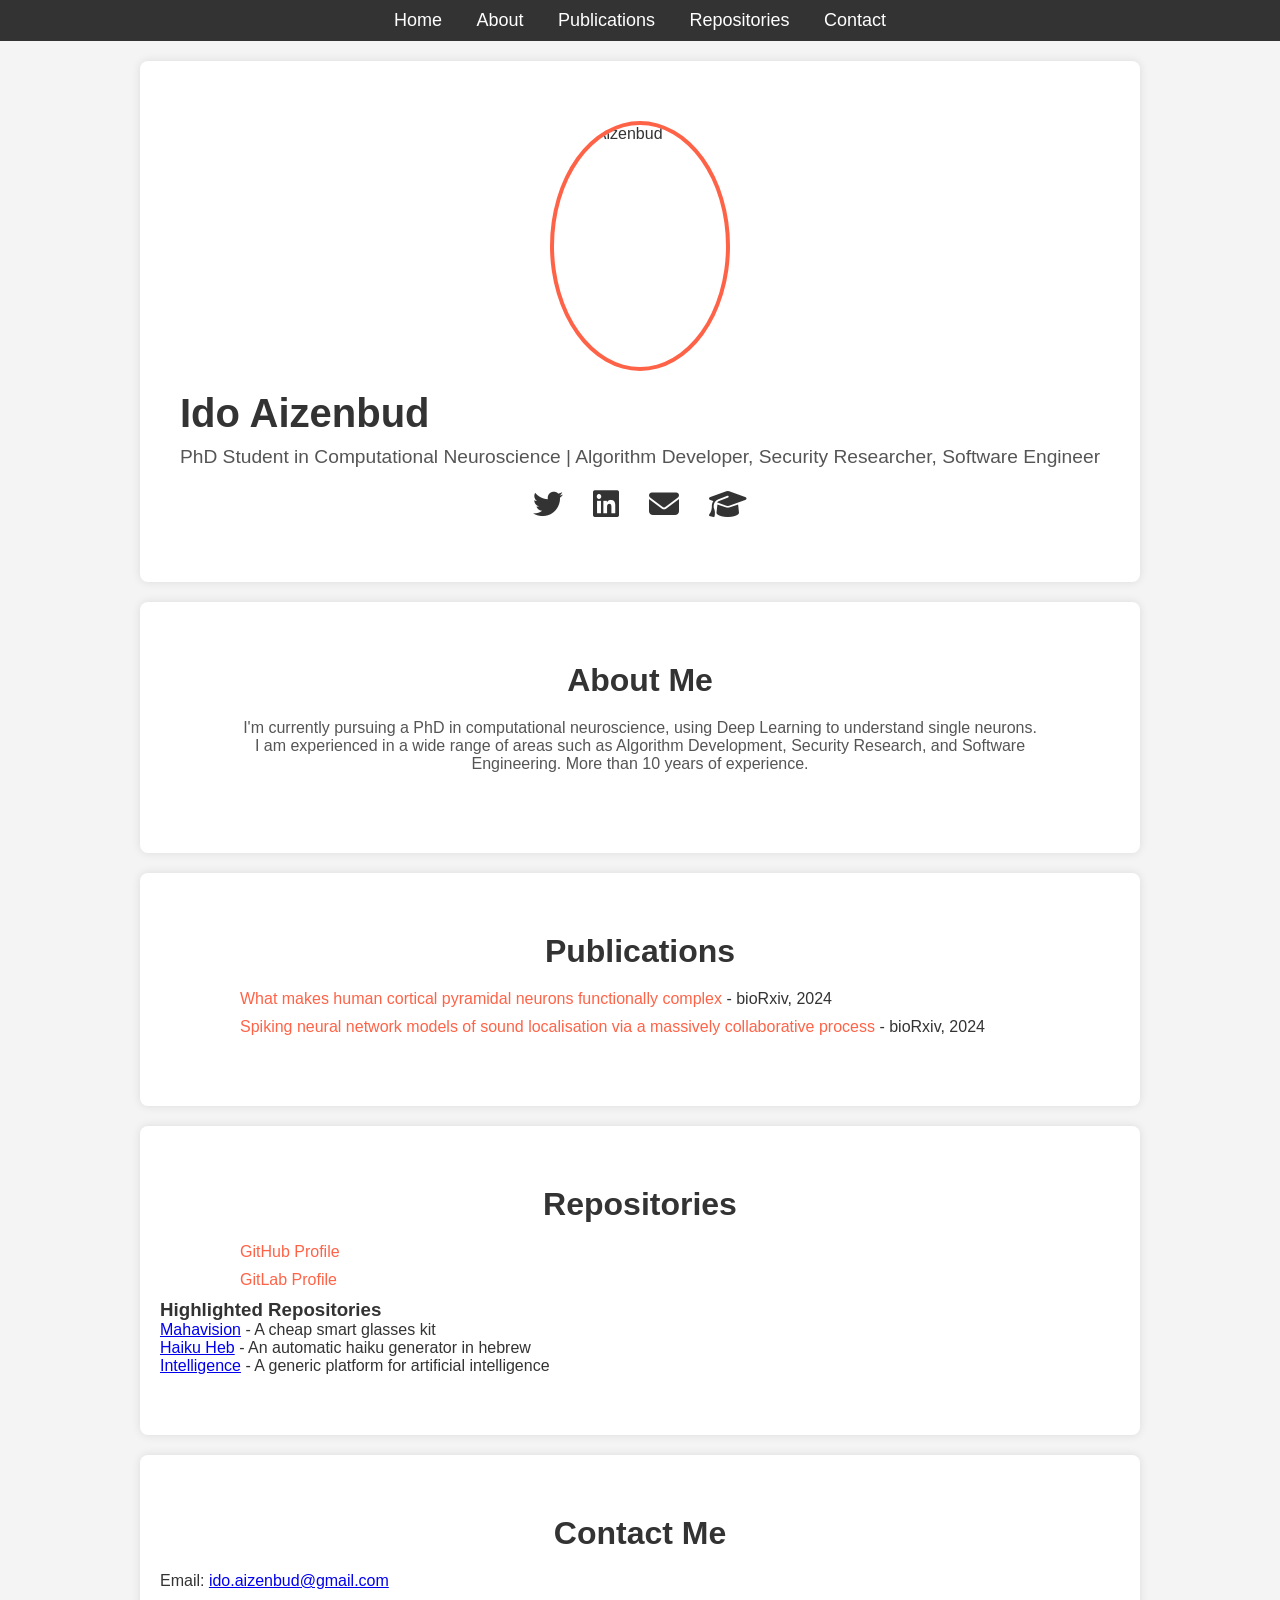
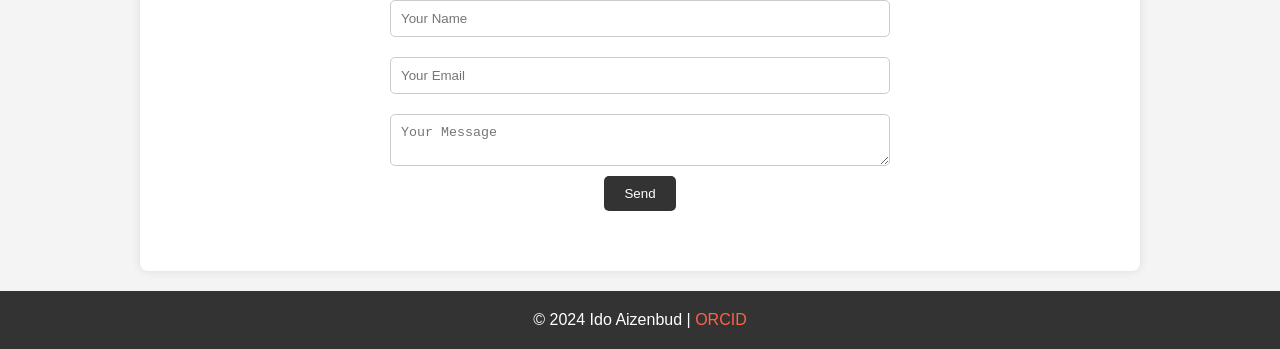
==== old_index.html @ a444102b "new design by gemini canvas" ====
<!DOCTYPE html>
<html lang="en">
<head>
  <meta charset="UTF-8">
  <meta name="viewport" content="width=device-width, initial-scale=1.0">
  <meta name="description" content="PhD Student in Computational Neuroscience | Algorithm Developer, Security Researcher, Software Engineer">
  <title>Ido Aizenbud</title>
  
  <!-- Font Awesome for social media icons -->
  <link rel="stylesheet" href="https://cdnjs.cloudflare.com/ajax/libs/font-awesome/6.4.0/css/all.min.css">
  
  <!-- Link to your CSS -->
  <link rel="stylesheet" href="styles.css">
</head>
<body>

  <!-- Header / Navigation Bar -->
  <header>
    <nav>
      <ul>
        <li><a href="#home">Home</a></li>
        <li><a href="#about">About</a></li>
        <!-- <li><a href="#research">Research</a></li> -->
        <!-- <li><a href="#projects">Projects</a></li> -->
        <li><a href="#publications">Publications</a></li>
        <li><a href="#repositories">Repositories</a></li>
        <li><a href="#contact">Contact</a></li>
      </ul>
    </nav>
  </header>

  <!-- Home Section -->
  <section id="home" class="section">
    <div class="home-content">
      <img src="profile-picture.jpg" alt="Ido Aizenbud" class="profile-picture">
      <div class="welcome-text">
        <h1>Ido Aizenbud</h1>
        <p>PhD Student in Computational Neuroscience | Algorithm Developer, Security Researcher, Software Engineer</p>
        <div class="social-links">
          <a href="https://x.com/IdoAizenbud" target="_blank"><i class="fab fa-twitter"></i></a>
          <a href="https://www.linkedin.com/in/ido-aizenbud-3700b7141/" target="_blank"><i class="fab fa-linkedin"></i></a>
          <a href="mailto:ido.aizenbud@gmail.com"><i class="fas fa-envelope"></i></a>
          <a href="https://scholar.google.com/citations?user=GvIP-xYAAAAJ&hl=en" target="_blank"><i class="fas fa-graduation-cap"></i></a>
        </div>
      </div>
    </div>
  </section>  

  <!-- About Section -->
  <section id="about" class="section">
    <h2>About Me</h2>
    <p>I'm currently pursuing a PhD in computational neuroscience, using Deep Learning to understand single neurons.
      I am experienced in a wide range of areas such as Algorithm Development, Security Research, and Software Engineering.
      More than 10 years of experience.</p>
    <!-- <a href="Your-CV-Link.pdf" target="_blank" class="cv-link">Download CV</a> -->
  </section>

  <!-- Research Section -->
  <!-- <section id="research" class="section">
    <h2>Research</h2>
    <p>My research focuses on computational models of neuronal dynamics, particularly in understanding the behavior of passive dendrites.</p>
  </section> -->

  <!-- Projects Section -->
  <!-- <section id="projects" class="section">
    <h2>Projects</h2>
    <div>
      <h3>Project 1: Computational Neuroscience Simulation</h3>
      <p>A detailed simulation of neuronal dynamics using Python and custom models.</p>
    </div>
    <div>
      <h3>Project 2: Security Research Tools</h3>
      <p>A collection of tools developed for security testing and vulnerability analysis.</p>
    </div>
  </section> -->

  <!-- Publications Section -->
  <section id="publications" class="section">
    <h2>Publications</h2>
    <ul>
      <li><a href="https://www.biorxiv.org/content/10.1101/2024.12.17.628883v1" target="_blank">What makes human cortical pyramidal neurons functionally complex</a> - bioRxiv, 2024</li>
      <li><a href="https://www.biorxiv.org/content/10.1101/2024.07.19.604252v1" target="_blank">Spiking neural network models of sound localisation via a massively collaborative process</a> - bioRxiv, 2024</li>
    </ul>
  </section>

  <!-- Repositories Section -->
  <section id="repositories" class="section">
    <h2>Repositories</h2>
    <ul>
      <li><a href="https://github.com/ido4848" target="_blank">GitHub Profile</a></li>
      <li><a href="https://gitlab.com/ido4848" target="_blank">GitLab Profile</a></li>
    </ul>
    <div>
      <h3>Highlighted Repositories</h3>
      <p><a href="https://gitlab.com/maha-vision" target="_blank">Mahavision</a> - A cheap smart glasses kit</p>
      <p><a href="https://github.com/ido4848/haiku-hebrew" target="_blank">Haiku Heb</a> - An automatic haiku generator in hebrew</p>
      <p><a href="https://github.com/ido4848/intelligence" target="_blank">Intelligence</a> - A generic platform for artificial intelligence</p>
    </div>
  </section>

  <!-- Contact Section -->
  <section id="contact" class="section">
    <h2>Contact Me</h2>
    <p>Email: <a href="mailto:ido.aizenbud@gmail.com">ido.aizenbud@gmail.com</a></p>
    <form id="contactForm">
      <input type="text" id="name" placeholder="Your Name" required>
      <input type="email" id="email" placeholder="Your Email" required>
      <textarea id="message" placeholder="Your Message" required></textarea>
      <button type="submit">Send</button>
    </form>
  </section>

  <!-- Footer -->
  <footer>
    <p>&copy; 2024 Ido Aizenbud | <a href="https://orcid.org/0009-0006-6855-567X" target="_blank">ORCID</a></p>
  </footer>

  <!-- Link to your JavaScript -->
  <script src="script.js"></script>
</body>
</html>
---- styles.css ----
/* Base Styles */
* {
    margin: 0;
    padding: 0;
    box-sizing: border-box;
  }
  
  body {
    font-family: Arial, sans-serif;
    background-color: #f4f4f4;
    color: #333;
  }
  
  /* Header Styles */
  header {
    background-color: #333;
    color: white;
    padding: 10px 0;
  }
  
  nav ul {
    list-style-type: none;
    text-align: center;
  }
  
  nav ul li {
    display: inline;
    margin: 0 15px;
  }
  
  nav ul li a {
    color: white;
    text-decoration: none;
    font-size: 18px;
  }
  
  /* Home Section Styles */
  .section {
    padding: 60px 20px;
    background-color: white;
    margin: 20px auto;
    border-radius: 8px;
    width: 90%;
    max-width: 1000px;
    box-shadow: 0 0 10px rgba(0, 0, 0, 0.1);
  }
  
  .home-content {
    display: flex;
    flex-direction: column;
    align-items: center;
  }
  
  .profile-picture {
    width: 180px;  /* Enlarged Picture */
    height: 250px; /* Enlarged Picture */
    border-radius: 50%;
    object-fit: cover;
    margin-bottom: 20px;
    border: 4px solid #ff6347;
  }
  
  .welcome-text h1 {
    margin-bottom: 10px;
    font-size: 2.5em;
  }
  
  .welcome-text p {
    font-size: 1.2em;
    color: #555;
  }
  
  /* Social Media Links Styles */
  .social-links {
    margin-top: 20px;
    display: flex;
    justify-content: center; /* Center the links */
  }
  
  .social-links a {
    color: #333;
    margin: 0 15px; /* Added more space between icons */
    font-size: 30px; /* Enlarged icons */
    transition: color 0.3s;
  }
  
  .social-links a:hover {
    color: #ff6347;
  }
  
  /* About Section */
  #about p {
    max-width: 800px;
    margin: 20px auto;
    text-align: center;
    color: #555;
  }
  
  .cv-link {
    display: inline-block;
    margin-top: 20px;
    padding: 10px 20px;
    background-color: #ff6347;
    color: white;
    text-decoration: none;
    border-radius: 5px;
  }
  
  .cv-link:hover {
    background-color: #e5533d;
  }
  
  /* Other Sections */
  h2 {
    text-align: center;
    margin-bottom: 20px;
    font-size: 2em;
    color: #333;
  }
  
  ul {
    list-style-type: none;
    padding: 0;
    max-width: 800px;
    margin: 0 auto;
  }
  
  ul li {
    margin-bottom: 10px;
  }
  
  ul li a {
    color: #ff6347;
    text-decoration: none;
  }
  
  ul li a:hover {
    color: #e5533d;
  }
  
  /* Contact Section */
  #contact form {
    display: flex;
    flex-direction: column;
    align-items: center;
  }
  
  #contact form input,
  #contact form textarea {
    width: 80%;
    max-width: 500px;
    margin: 10px 0;
    padding: 10px;
    border: 1px solid #ccc;
    border-radius: 5px;
  }
  
  #contact form button {
    padding: 10px 20px;
    background-color: #333;
    color: white;
    border: none;
    border-radius: 5px;
    cursor: pointer;
    transition: background-color 0.3s;
  }
  
  #contact form button:hover {
    background-color: #ff6347;
  }
  
  /* Footer Styles */
  footer {
    text-align: center;
    background-color: #333;
    color: white;
    padding: 20px 0;
  }
  
  footer a {
    color: #ff6347;
    text-decoration: none;
  }
  
  footer a:hover {
    text-decoration: underline;
  }
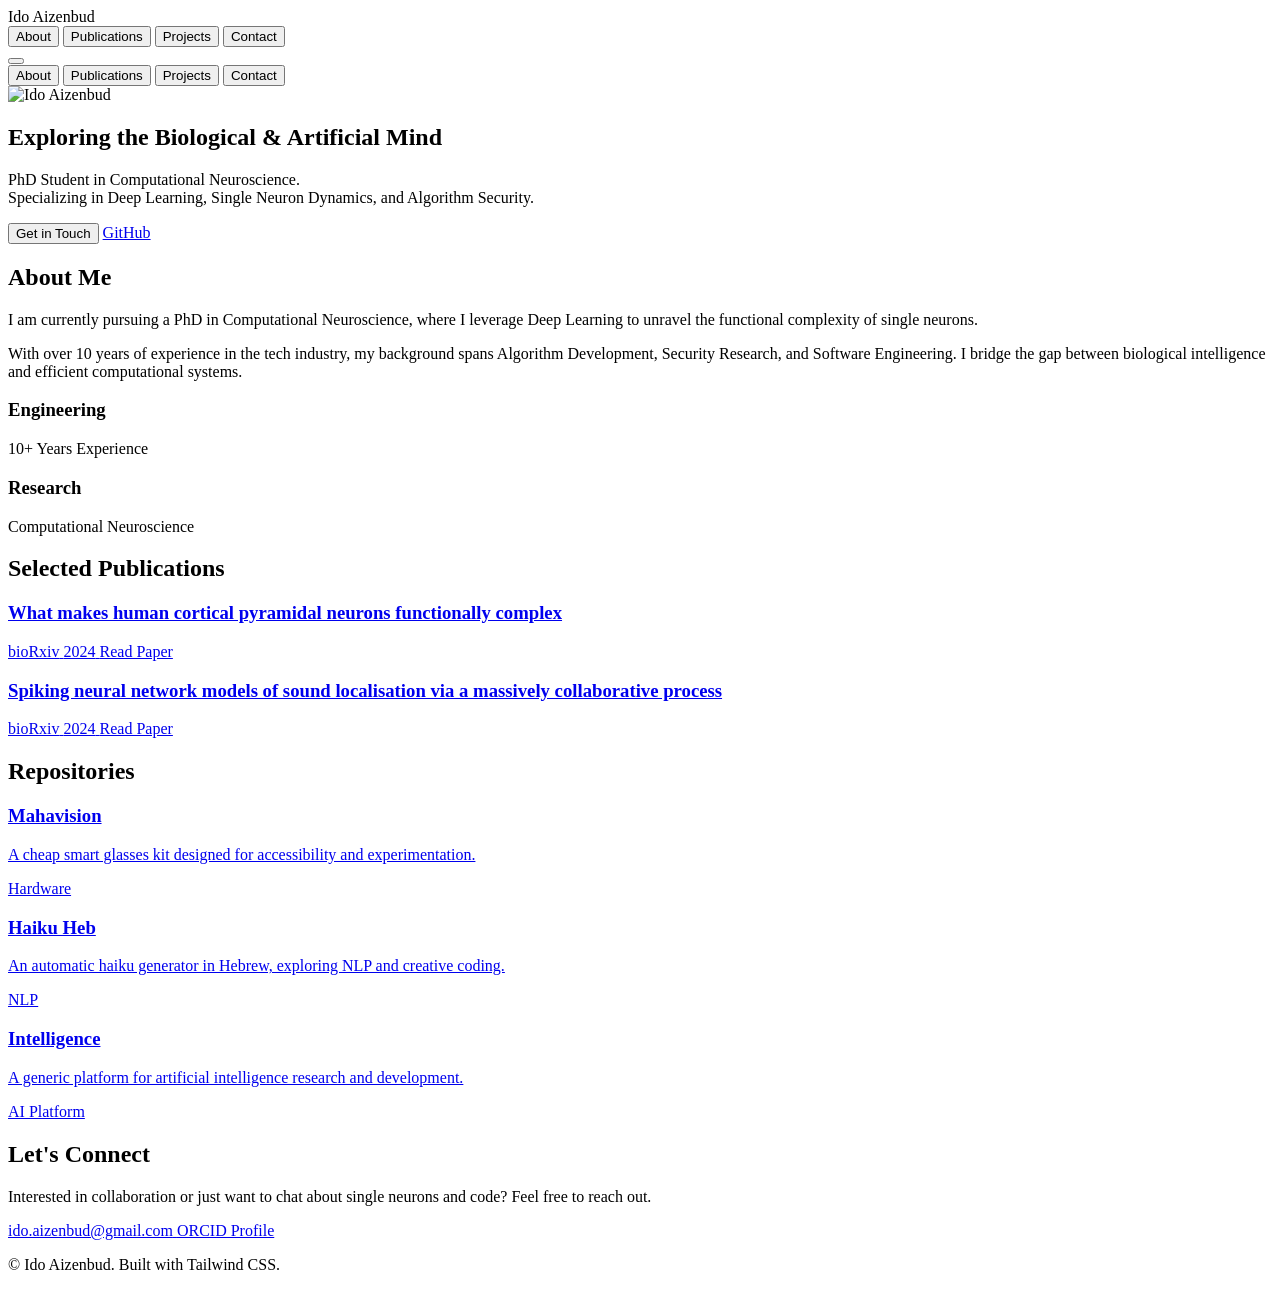
==== commit 36374891: "new tag line, new publications" ====
--- a/old_index.html
+++ b/old_index.html
@@ -1,121 +1,354 @@
 <!DOCTYPE html>
-<html lang="en">
+<html lang="en" class="scroll-smooth">
 <head>
-  <meta charset="UTF-8">
-  <meta name="viewport" content="width=device-width, initial-scale=1.0">
-  <meta name="description" content="PhD Student in Computational Neuroscience | Algorithm Developer, Security Researcher, Software Engineer">
-  <title>Ido Aizenbud</title>
-  
-  <!-- Font Awesome for social media icons -->
-  <link rel="stylesheet" href="https://cdnjs.cloudflare.com/ajax/libs/font-awesome/6.4.0/css/all.min.css">
-  
-  <!-- Link to your CSS -->
-  <link rel="stylesheet" href="styles.css">
+    <meta charset="UTF-8">
+    <meta name="viewport" content="width=device-width, initial-scale=1.0">
+    <title>Ido Aizenbud | Computational Neuroscience & Engineering</title>
+    <meta name="description" content="PhD Student in Computational Neuroscience, specializing in Deep Learning and Algorithm Security.">
+    
+    <!-- Tailwind CSS -->
+    <script src="https://cdn.tailwindcss.com"></script>
+    
+    <!-- Lucide Icons -->
+    <script src="https://unpkg.com/lucide@latest"></script>
+    
+    <!-- Fonts -->
+    <link rel="preconnect" href="https://fonts.googleapis.com">
+    <link rel="preconnect" href="https://fonts.gstatic.com" crossorigin>
+    <link href="https://fonts.googleapis.com/css2?family=Inter:wght@400;500;600;700&display=swap" rel="stylesheet">
+
+    <script>
+        tailwind.config = {
+            theme: {
+                extend: {
+                    fontFamily: {
+                        sans: ['Inter', 'sans-serif'],
+                    },
+                    colors: {
+                        slate: {
+                            850: '#151e2e',
+                            950: '#020617', 
+                        }
+                    }
+                }
+            }
+        }
+    </script>
+    <style>
+        /* Custom scrollbar for webkit */
+        ::-webkit-scrollbar {
+            width: 8px;
+        }
+        ::-webkit-scrollbar-track {
+            background: #0f172a; 
+        }
+        ::-webkit-scrollbar-thumb {
+            background: #334155; 
+            border-radius: 4px;
+        }
+        ::-webkit-scrollbar-thumb:hover {
+            background: #475569; 
+        }
+    </style>
 </head>
-<body>
-
-  <!-- Header / Navigation Bar -->
-  <header>
-    <nav>
-      <ul>
-        <li><a href="#home">Home</a></li>
-        <li><a href="#about">About</a></li>
-        <!-- <li><a href="#research">Research</a></li> -->
-        <!-- <li><a href="#projects">Projects</a></li> -->
-        <li><a href="#publications">Publications</a></li>
-        <li><a href="#repositories">Repositories</a></li>
-        <li><a href="#contact">Contact</a></li>
-      </ul>
+<body class="bg-slate-950 text-slate-200 font-sans selection:bg-indigo-500/30">
+
+    <!-- Navigation -->
+    <nav id="navbar" class="fixed w-full z-50 transition-all duration-300 py-5">
+        <div class="max-w-6xl mx-auto px-6 flex justify-between items-center">
+            <div class="text-xl font-bold bg-gradient-to-r from-indigo-400 to-purple-400 bg-clip-text text-transparent cursor-pointer" onclick="document.getElementById('home').scrollIntoView({behavior: 'smooth'})">
+                Ido Aizenbud
+            </div>
+            
+            <!-- Desktop Menu -->
+            <div class="hidden md:flex space-x-8 text-sm font-medium">
+                <button onclick="document.getElementById('about').scrollIntoView({behavior: 'smooth'})" class="hover:text-indigo-400 transition-colors">About</button>
+                <button onclick="document.getElementById('publications').scrollIntoView({behavior: 'smooth'})" class="hover:text-indigo-400 transition-colors">Publications</button>
+                <button onclick="document.getElementById('projects').scrollIntoView({behavior: 'smooth'})" class="hover:text-indigo-400 transition-colors">Projects</button>
+                <button onclick="document.getElementById('contact').scrollIntoView({behavior: 'smooth'})" class="hover:text-indigo-400 transition-colors">Contact</button>
+            </div>
+
+            <!-- Mobile Menu Button -->
+            <button id="menu-btn" class="md:hidden text-slate-300 focus:outline-none">
+                <i data-lucide="menu" class="w-6 h-6"></i>
+            </button>
+        </div>
+
+        <!-- Mobile Menu Dropdown -->
+        <div id="mobile-menu" class="hidden md:hidden absolute top-full left-0 w-full bg-slate-900 border-b border-slate-800 p-6 flex flex-col space-y-4 shadow-xl">
+            <button onclick="toggleMenu(); document.getElementById('about').scrollIntoView({behavior: 'smooth'})" class="text-left py-2 hover:text-indigo-400">About</button>
+            <button onclick="toggleMenu(); document.getElementById('publications').scrollIntoView({behavior: 'smooth'})" class="text-left py-2 hover:text-indigo-400">Publications</button>
+            <button onclick="toggleMenu(); document.getElementById('projects').scrollIntoView({behavior: 'smooth'})" class="text-left py-2 hover:text-indigo-400">Projects</button>
+            <button onclick="toggleMenu(); document.getElementById('contact').scrollIntoView({behavior: 'smooth'})" class="text-left py-2 hover:text-indigo-400">Contact</button>
+        </div>
     </nav>
-  </header>
-
-  <!-- Home Section -->
-  <section id="home" class="section">
-    <div class="home-content">
-      <img src="profile-picture.jpg" alt="Ido Aizenbud" class="profile-picture">
-      <div class="welcome-text">
-        <h1>Ido Aizenbud</h1>
-        <p>PhD Student in Computational Neuroscience | Algorithm Developer, Security Researcher, Software Engineer</p>
-        <div class="social-links">
-          <a href="https://x.com/IdoAizenbud" target="_blank"><i class="fab fa-twitter"></i></a>
-          <a href="https://www.linkedin.com/in/ido-aizenbud-3700b7141/" target="_blank"><i class="fab fa-linkedin"></i></a>
-          <a href="mailto:ido.aizenbud@gmail.com"><i class="fas fa-envelope"></i></a>
-          <a href="https://scholar.google.com/citations?user=GvIP-xYAAAAJ&hl=en" target="_blank"><i class="fas fa-graduation-cap"></i></a>
-        </div>
-      </div>
-    </div>
-  </section>  
-
-  <!-- About Section -->
-  <section id="about" class="section">
-    <h2>About Me</h2>
-    <p>I'm currently pursuing a PhD in computational neuroscience, using Deep Learning to understand single neurons.
-      I am experienced in a wide range of areas such as Algorithm Development, Security Research, and Software Engineering.
-      More than 10 years of experience.</p>
-    <!-- <a href="Your-CV-Link.pdf" target="_blank" class="cv-link">Download CV</a> -->
-  </section>
-
-  <!-- Research Section -->
-  <!-- <section id="research" class="section">
-    <h2>Research</h2>
-    <p>My research focuses on computational models of neuronal dynamics, particularly in understanding the behavior of passive dendrites.</p>
-  </section> -->
-
-  <!-- Projects Section -->
-  <!-- <section id="projects" class="section">
-    <h2>Projects</h2>
-    <div>
-      <h3>Project 1: Computational Neuroscience Simulation</h3>
-      <p>A detailed simulation of neuronal dynamics using Python and custom models.</p>
-    </div>
-    <div>
-      <h3>Project 2: Security Research Tools</h3>
-      <p>A collection of tools developed for security testing and vulnerability analysis.</p>
-    </div>
-  </section> -->
-
-  <!-- Publications Section -->
-  <section id="publications" class="section">
-    <h2>Publications</h2>
-    <ul>
-      <li><a href="https://www.biorxiv.org/content/10.1101/2024.12.17.628883v1" target="_blank">What makes human cortical pyramidal neurons functionally complex</a> - bioRxiv, 2024</li>
-      <li><a href="https://www.biorxiv.org/content/10.1101/2024.07.19.604252v1" target="_blank">Spiking neural network models of sound localisation via a massively collaborative process</a> - bioRxiv, 2024</li>
-    </ul>
-  </section>
-
-  <!-- Repositories Section -->
-  <section id="repositories" class="section">
-    <h2>Repositories</h2>
-    <ul>
-      <li><a href="https://github.com/ido4848" target="_blank">GitHub Profile</a></li>
-      <li><a href="https://gitlab.com/ido4848" target="_blank">GitLab Profile</a></li>
-    </ul>
-    <div>
-      <h3>Highlighted Repositories</h3>
-      <p><a href="https://gitlab.com/maha-vision" target="_blank">Mahavision</a> - A cheap smart glasses kit</p>
-      <p><a href="https://github.com/ido4848/haiku-hebrew" target="_blank">Haiku Heb</a> - An automatic haiku generator in hebrew</p>
-      <p><a href="https://github.com/ido4848/intelligence" target="_blank">Intelligence</a> - A generic platform for artificial intelligence</p>
-    </div>
-  </section>
-
-  <!-- Contact Section -->
-  <section id="contact" class="section">
-    <h2>Contact Me</h2>
-    <p>Email: <a href="mailto:ido.aizenbud@gmail.com">ido.aizenbud@gmail.com</a></p>
-    <form id="contactForm">
-      <input type="text" id="name" placeholder="Your Name" required>
-      <input type="email" id="email" placeholder="Your Email" required>
-      <textarea id="message" placeholder="Your Message" required></textarea>
-      <button type="submit">Send</button>
-    </form>
-  </section>
-
-  <!-- Footer -->
-  <footer>
-    <p>&copy; 2024 Ido Aizenbud | <a href="https://orcid.org/0009-0006-6855-567X" target="_blank">ORCID</a></p>
-  </footer>
-
-  <!-- Link to your JavaScript -->
-  <script src="script.js"></script>
+
+    <!-- Hero Section -->
+    <section id="home" class="pt-32 pb-20 md:pt-48 md:pb-32 px-6">
+        <div class="max-w-4xl mx-auto text-center">
+            <div class="relative inline-block mb-8">
+                <div class="absolute inset-0 bg-indigo-500 rounded-full blur-xl opacity-20 animate-pulse"></div>
+                <!-- Profile Image with fallback logic handled in JS -->
+                <img 
+                    id="profile-img"
+                    src="https://ido4848.github.io/me/profile-picture.jpg" 
+                    alt="Ido Aizenbud" 
+                    class="relative w-32 h-32 md:w-40 md:h-40 rounded-full border-4 border-slate-800 object-cover object-top shadow-2xl mx-auto"
+                />
+            </div>
+            <h1 class="text-4xl md:text-6xl font-bold text-slate-100 mb-6 tracking-tight">
+                Exploring the <span class="text-indigo-400">Biological</span> & <span class="text-purple-400">Artificial</span> Mind
+            </h1>
+            <p class="text-lg md:text-xl text-slate-400 max-w-2xl mx-auto leading-relaxed mb-8">
+                PhD Student in Computational Neuroscience. 
+                <br class="hidden md:block" />
+                Specializing in Deep Learning, Single Neuron Dynamics, and Algorithm Security.
+            </p>
+            <div class="flex flex-wrap justify-center gap-4">
+                <button onclick="document.getElementById('contact').scrollIntoView({behavior: 'smooth'})" class="px-6 py-3 bg-indigo-600 hover:bg-indigo-700 text-white rounded-lg font-medium transition-all flex items-center gap-2">
+                    <i data-lucide="mail" class="w-4 h-4"></i>
+                    Get in Touch
+                </button>
+                <a href="https://github.com/ido4848" target="_blank" rel="noreferrer" class="px-6 py-3 bg-slate-800 hover:bg-slate-700 text-slate-200 rounded-lg font-medium transition-all flex items-center gap-2 border border-slate-700">
+                    <i data-lucide="github" class="w-4 h-4"></i>
+                    GitHub
+                </a>
+            </div>
+        </div>
+    </section>
+
+    <!-- About Section -->
+    <section id="about" class="py-20 bg-slate-900/50">
+        <div class="max-w-4xl mx-auto px-6">
+            <div class="flex flex-col md:flex-row gap-12 items-center">
+                <div class="flex-1">
+                    <h2 class="text-2xl font-bold text-slate-100 mb-6 flex items-center gap-3">
+                        <i data-lucide="brain" class="text-indigo-400 w-6 h-6"></i>
+                        About Me
+                    </h2>
+                    <div class="space-y-4 text-slate-300 leading-relaxed">
+                        <p>
+                            I am currently pursuing a PhD in <span class="text-indigo-300 font-medium">Computational Neuroscience</span>, 
+                            where I leverage Deep Learning to unravel the functional complexity of single neurons.
+                        </p>
+                        <p>
+                            With over <span class="text-indigo-300 font-medium">10 years of experience</span> in the tech industry, 
+                            my background spans Algorithm Development, Security Research, and Software Engineering. 
+                            I bridge the gap between biological intelligence and efficient computational systems.
+                        </p>
+                    </div>
+                </div>
+                
+                <!-- Skills / Stats -->
+                <div class="w-full md:w-auto flex flex-col gap-4">
+                    <div class="p-6 bg-slate-800 rounded-xl border border-slate-700 w-full md:w-64 hover:border-indigo-500/50 transition-colors">
+                        <i data-lucide="code" class="text-indigo-400 w-6 h-6 mb-3"></i>
+                        <h3 class="font-bold text-slate-200">Engineering</h3>
+                        <p class="text-sm text-slate-400 mt-1">10+ Years Experience</p>
+                    </div>
+                    <div class="p-6 bg-slate-800 rounded-xl border border-slate-700 w-full md:w-64 hover:border-purple-500/50 transition-colors">
+                        <i data-lucide="brain-circuit" class="text-purple-400 w-6 h-6 mb-3"></i>
+                        <h3 class="font-bold text-slate-200">Research</h3>
+                        <p class="text-sm text-slate-400 mt-1">Computational Neuroscience</p>
+                    </div>
+                </div>
+            </div>
+        </div>
+    </section>
+
+    <!-- Publications Section -->
+    <section id="publications" class="py-20 px-6">
+        <div class="max-w-4xl mx-auto">
+            <h2 class="text-2xl font-bold text-slate-100 mb-10 flex items-center gap-3">
+                <i data-lucide="file-text" class="text-indigo-400 w-6 h-6"></i>
+                Selected Publications
+            </h2>
+            <div class="grid gap-6">
+                <!-- Publication 1 -->
+                <a href="https://www.biorxiv.org/content/10.1101/2024.12.17.628883v1" target="_blank" class="group block p-6 bg-slate-900 border border-slate-800 rounded-xl hover:border-indigo-500/50 hover:bg-slate-800/50 transition-all duration-300">
+                    <div class="flex items-start gap-4">
+                        <div class="mt-1 p-2 bg-slate-800 rounded-lg group-hover:bg-indigo-500/10 group-hover:text-indigo-400 transition-colors">
+                            <i data-lucide="brain" class="w-5 h-5"></i>
+                        </div>
+                        <div class="flex-1">
+                            <h3 class="text-lg font-semibold text-slate-200 group-hover:text-indigo-300 transition-colors">
+                                What makes human cortical pyramidal neurons functionally complex
+                            </h3>
+                            <div class="flex items-center gap-3 mt-2 text-sm text-slate-400">
+                                <span class="bg-slate-800 px-2 py-0.5 rounded text-slate-300 border border-slate-700">bioRxiv</span>
+                                <span>2024</span>
+                                <span class="flex items-center gap-1 group-hover:text-indigo-400 transition-colors">
+                                    Read Paper <i data-lucide="external-link" class="w-3 h-3"></i>
+                                </span>
+                            </div>
+                        </div>
+                    </div>
+                </a>
+
+                <!-- Publication 2 -->
+                <a href="https://www.biorxiv.org/content/10.1101/2024.07.19.604252v1" target="_blank" class="group block p-6 bg-slate-900 border border-slate-800 rounded-xl hover:border-indigo-500/50 hover:bg-slate-800/50 transition-all duration-300">
+                    <div class="flex items-start gap-4">
+                        <div class="mt-1 p-2 bg-slate-800 rounded-lg group-hover:bg-indigo-500/10 group-hover:text-indigo-400 transition-colors">
+                            <i data-lucide="cpu" class="w-5 h-5"></i>
+                        </div>
+                        <div class="flex-1">
+                            <h3 class="text-lg font-semibold text-slate-200 group-hover:text-indigo-300 transition-colors">
+                                Spiking neural network models of sound localisation via a massively collaborative process
+                            </h3>
+                            <div class="flex items-center gap-3 mt-2 text-sm text-slate-400">
+                                <span class="bg-slate-800 px-2 py-0.5 rounded text-slate-300 border border-slate-700">bioRxiv</span>
+                                <span>2024</span>
+                                <span class="flex items-center gap-1 group-hover:text-indigo-400 transition-colors">
+                                    Read Paper <i data-lucide="external-link" class="w-3 h-3"></i>
+                                </span>
+                            </div>
+                        </div>
+                    </div>
+                </a>
+            </div>
+        </div>
+    </section>
+
+    <!-- Projects/Repositories Section -->
+    <section id="projects" class="py-20 bg-slate-900/50 px-6">
+        <div class="max-w-4xl mx-auto">
+            <div class="flex justify-between items-end mb-10">
+                <h2 class="text-2xl font-bold text-slate-100 flex items-center gap-3">
+                    <i data-lucide="terminal" class="text-indigo-400 w-6 h-6"></i>
+                    Repositories
+                </h2>
+                <div class="flex gap-4">
+                    <a href="https://github.com/ido4848" class="text-slate-400 hover:text-white transition-colors" title="GitHub">
+                        <i data-lucide="github" class="w-5 h-5"></i>
+                    </a>
+                    <a href="https://gitlab.com/ido4848" class="text-slate-400 hover:text-white transition-colors" title="GitLab">
+                        <i data-lucide="gitlab" class="w-5 h-5"></i>
+                    </a>
+                </div>
+            </div>
+            
+            <div class="grid md:grid-cols-3 gap-6">
+                <!-- Repo 1 -->
+                <a href="https://gitlab.com/maha-vision" target="_blank" class="flex flex-col p-6 bg-slate-950 border border-slate-800 rounded-xl hover:-translate-y-1 hover:border-purple-500/30 hover:shadow-lg hover:shadow-purple-500/5 transition-all duration-300 group">
+                    <div class="flex justify-between items-start mb-4">
+                        <div class="p-2 bg-slate-900 rounded-lg text-slate-400 group-hover:text-purple-400 transition-colors">
+                            <i data-lucide="gitlab" class="w-5 h-5"></i>
+                        </div>
+                        <i data-lucide="external-link" class="w-4 h-4 text-slate-600 group-hover:text-slate-300"></i>
+                    </div>
+                    <h3 class="text-lg font-bold text-slate-200 mb-2 group-hover:text-purple-300 transition-colors">Mahavision</h3>
+                    <p class="text-slate-400 text-sm mb-4 flex-1">A cheap smart glasses kit designed for accessibility and experimentation.</p>
+                    <div class="mt-auto pt-4 border-t border-slate-900">
+                        <span class="text-xs font-mono text-purple-400">Hardware</span>
+                    </div>
+                </a>
+
+                <!-- Repo 2 -->
+                <a href="https://github.com/ido4848/haiku-hebrew" target="_blank" class="flex flex-col p-6 bg-slate-950 border border-slate-800 rounded-xl hover:-translate-y-1 hover:border-purple-500/30 hover:shadow-lg hover:shadow-purple-500/5 transition-all duration-300 group">
+                    <div class="flex justify-between items-start mb-4">
+                        <div class="p-2 bg-slate-900 rounded-lg text-slate-400 group-hover:text-purple-400 transition-colors">
+                            <i data-lucide="github" class="w-5 h-5"></i>
+                        </div>
+                        <i data-lucide="external-link" class="w-4 h-4 text-slate-600 group-hover:text-slate-300"></i>
+                    </div>
+                    <h3 class="text-lg font-bold text-slate-200 mb-2 group-hover:text-purple-300 transition-colors">Haiku Heb</h3>
+                    <p class="text-slate-400 text-sm mb-4 flex-1">An automatic haiku generator in Hebrew, exploring NLP and creative coding.</p>
+                    <div class="mt-auto pt-4 border-t border-slate-900">
+                        <span class="text-xs font-mono text-purple-400">NLP</span>
+                    </div>
+                </a>
+
+                <!-- Repo 3 -->
+                <a href="https://github.com/ido4848/intelligence" target="_blank" class="flex flex-col p-6 bg-slate-950 border border-slate-800 rounded-xl hover:-translate-y-1 hover:border-purple-500/30 hover:shadow-lg hover:shadow-purple-500/5 transition-all duration-300 group">
+                    <div class="flex justify-between items-start mb-4">
+                        <div class="p-2 bg-slate-900 rounded-lg text-slate-400 group-hover:text-purple-400 transition-colors">
+                            <i data-lucide="terminal" class="w-5 h-5"></i>
+                        </div>
+                        <i data-lucide="external-link" class="w-4 h-4 text-slate-600 group-hover:text-slate-300"></i>
+                    </div>
+                    <h3 class="text-lg font-bold text-slate-200 mb-2 group-hover:text-purple-300 transition-colors">Intelligence</h3>
+                    <p class="text-slate-400 text-sm mb-4 flex-1">A generic platform for artificial intelligence research and development.</p>
+                    <div class="mt-auto pt-4 border-t border-slate-900">
+                        <span class="text-xs font-mono text-purple-400">AI Platform</span>
+                    </div>
+                </a>
+            </div>
+        </div>
+    </section>
+
+    <!-- Contact Section -->
+    <section id="contact" class="py-20 px-6">
+        <div class="max-w-2xl mx-auto text-center">
+            <h2 class="text-2xl font-bold text-slate-100 mb-6">Let's Connect</h2>
+            <p class="text-slate-400 mb-8">
+                Interested in collaboration or just want to chat about single neurons and code? 
+                Feel free to reach out.
+            </p>
+            
+            <div class="flex flex-col md:flex-row justify-center items-center gap-6">
+                <a href="mailto:ido.aizenbud@gmail.com" class="flex items-center gap-3 px-8 py-4 bg-slate-800 hover:bg-slate-700 text-slate-200 rounded-full border border-slate-700 hover:border-indigo-500 transition-all group">
+                    <i data-lucide="mail" class="w-5 h-5 group-hover:text-indigo-400 transition-colors"></i>
+                    <span class="font-medium">ido.aizenbud@gmail.com</span>
+                </a>
+                
+                <a href="https://orcid.org/0009-0006-6855-567X" target="_blank" rel="noreferrer" class="flex items-center gap-3 px-8 py-4 bg-slate-800 hover:bg-slate-700 text-slate-200 rounded-full border border-slate-700 hover:border-green-500 transition-all group">
+                    <i data-lucide="file-text" class="w-5 h-5 group-hover:text-green-400 transition-colors"></i>
+                    <span class="font-medium">ORCID Profile</span>
+                </a>
+            </div>
+        </div>
+    </section>
+
+    <!-- Footer -->
+    <footer class="py-8 bg-slate-950 border-t border-slate-900 text-center text-slate-500 text-sm">
+        <p>© <span id="year"></span> Ido Aizenbud. Built with Tailwind CSS.</p>
+    </footer>
+
+    <!-- Script for Interactivity -->
+    <script>
+        // Initialize Lucide Icons
+        lucide.createIcons();
+
+        // Set Year
+        document.getElementById('year').textContent = new Date().getFullYear();
+
+        // Navbar Scroll Effect
+        const navbar = document.getElementById('navbar');
+        window.addEventListener('scroll', () => {
+            if (window.scrollY > 20) {
+                navbar.classList.add('bg-slate-950/90', 'backdrop-blur-md', 'border-b', 'border-slate-800', 'py-3');
+                navbar.classList.remove('py-5');
+            } else {
+                navbar.classList.remove('bg-slate-950/90', 'backdrop-blur-md', 'border-b', 'border-slate-800', 'py-3');
+                navbar.classList.add('py-5');
+            }
+        });
+
+        // Mobile Menu Toggle
+        const menuBtn = document.getElementById('menu-btn');
+        const mobileMenu = document.getElementById('mobile-menu');
+        let isMenuOpen = false;
+
+        function toggleMenu() {
+            isMenuOpen = !isMenuOpen;
+            if (isMenuOpen) {
+                mobileMenu.classList.remove('hidden');
+                menuBtn.innerHTML = '<i data-lucide="x" class="w-6 h-6"></i>';
+            } else {
+                mobileMenu.classList.add('hidden');
+                menuBtn.innerHTML = '<i data-lucide="menu" class="w-6 h-6"></i>';
+            }
+            lucide.createIcons();
+        }
+
+        menuBtn.addEventListener('click', toggleMenu);
+
+        // Image Fallback
+        const img = document.getElementById('profile-img');
+        img.onerror = function() {
+            this.onerror = null;
+            this.src = "https://ui-avatars.com/api/?name=Ido+Aizenbud&background=6366f1&color=fff&size=200";
+        };
+    </script>
 </body>
-</html>
+</html>
